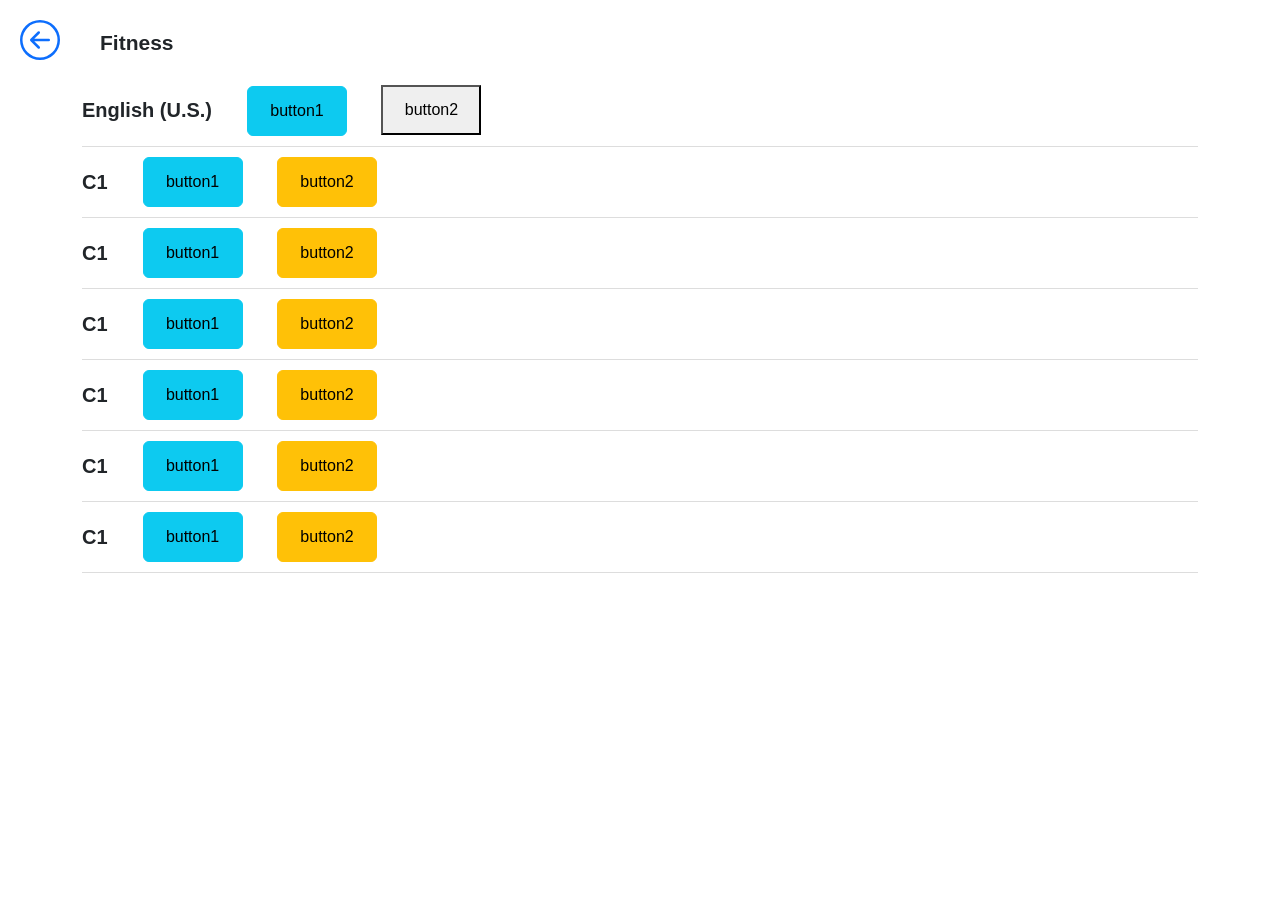
==== fitness.html @ 7d535995 "Add files via upload" ====
<!DOCTYPE html>
<html lang="vi">
<head>
    <meta charset="UTF-8">
    <title>Fitness</title>
    <meta name="viewport" content="width=device-width, initial-scale=1, maximum-scale=1">

    <link
        href="https://cdn.jsdelivr.net/npm/bootstrap@5.3.2/dist/css/bootstrap.min.css"
        rel="stylesheet"
    >

    <!-- Custom CSS -->
    <link rel="stylesheet" href="style.css">
</head>
<body>
<div class="header">
    <div>
        <a href="index.html"><svg xmlns="http://www.w3.org/2000/svg" width="16" height="16" fill="currentColor" class="bi bi-arrow-left-circle" viewBox="0 0 16 16">
          <path fill-rule="evenodd" d="M1 8a7 7 0 1 0 14 0A7 7 0 0 0 1 8m15 0A8 8 0 1 1 0 8a8 8 0 0 1 16 0m-4.5-.5a.5.5 0 0 1 0 1H5.707l2.147 2.146a.5.5 0 0 1-.708.708l-3-3a.5.5 0 0 1 0-.708l3-3a.5.5 0 1 1 .708.708L5.707 7.5z"/>
        </svg></a>
        <h3 class="display-5">Fitness</h3>
    </div>
</div>
<div class="container">
    <div class="item">
        <div class="left">
            <p>English (U.S.)</p>
        </div>
        <div class="right">
            <button class="btn btn-info" data-id="Are you busy and do not have time to exercise?
Are you not confident because belly fat?
Want to have a firm butt?">button1</button>
            <button class="Fixed a few minor bugs!">button2</button>
        </div>
    </div>
    <div class="item">
        <div class="left">
            <p>C1</p>
        </div>
        <div class="right">
            <button class="btn btn-info" data-id="Hello">button1</button>
            <button class="btn btn-warning" data-id="Hello">button2</button>
        </div>
    </div>
    <div class="item">
        <div class="left">
            <p>C1</p>
        </div>
        <div class="right">
            <button class="btn btn-info" data-id="Hello">button1</button>
            <button class="btn btn-warning" data-id="Hello">button2</button>
        </div>
    </div>
    <div class="item">
        <div class="left">
            <p>C1</p>
        </div>
        <div class="right">
            <button class="btn btn-info" data-id="Hello">button1</button>
            <button class="btn btn-warning" data-id="Hello">button2</button>
        </div>
    </div>
    <div class="item">
        <div class="left">
            <p>C1</p>
        </div>
        <div class="right">
            <button class="btn btn-info" data-id="Hello">button1</button>
            <button class="btn btn-warning" data-id="Hello">button2</button>
        </div>
    </div>
    <div class="item">
        <div class="left">
            <p>C1</p>
        </div>
        <div class="right">
            <button class="btn btn-info" data-id="Hello">button1</button>
            <button class="btn btn-warning" data-id="Hello">button2</button>
        </div>
    </div>
    <div class="item">
        <div class="left">
            <p>C1</p>
        </div>
        <div class="right">
            <button class="btn btn-info" data-id="Hello">button1</button>
            <button class="btn btn-warning" data-id="Hello">button2</button>
        </div>
    </div>
</div>

<script src="app.js"></script>
</body>
</html>
---- style.css ----
body {
    font-family: Arial;
    padding: 20px;
    padding-top: 10px;
}
input {
    width: 100%;
    padding: 12px;
    font-size: 18px;
}
#reader {
    width: 100%;
    margin-top: 20px;
    display: none;
}
h3{
	text-align: center;
	font-size: 21px !important;
    font-weight: bold !important;
    margin-bottom: 20px;
    margin-top: 20px;
}

p{
	font-style: italic;
	text-align: center;
	font-size: 11px;
    margin-bottom: 10px !important;
}
#barcodeDS, #barcodeChiThi{
	height: 55px;
}
button {
	height: 50px;
	width: 150px;
}
#ket-qua{
	height: 50px;
    color: #fff;
    text-align: center;
    justify-content: center;
    border-radius: 10px;
    margin-top: 5px;
    display: flex;
    align-items: center;
    font-size: 38px;
    margin-bottom: 10px;
}
.header{

}
.input-group-text{
	height: 55px;
    border-radius: 7px 0 0 7px;
    font-weight: bold;
}
.item{
    display: flex;
    border-bottom: 1px solid #ddd;
    padding: 10px 0 10px 0;
}
.item p{
    font-size: 20px;
    font-weight: bold;
    margin-right: 20px;
    margin-top: 10px;
    font-style: normal;
}
.item button{
    width: 100px;
    margin: 0 15px 0 15px;
}
.item button.active{
    background-color: #c1c1c1 !important;
}
svg{
    width: 40px;
    height: 40px;
}
.header div {
    display: flex;
}
.header a {
    margin-top: 10px;
    margin-right: 40px;
}
.link a{
    margin: 0 10px 0 10px;
    padding: 15px 20px;
}
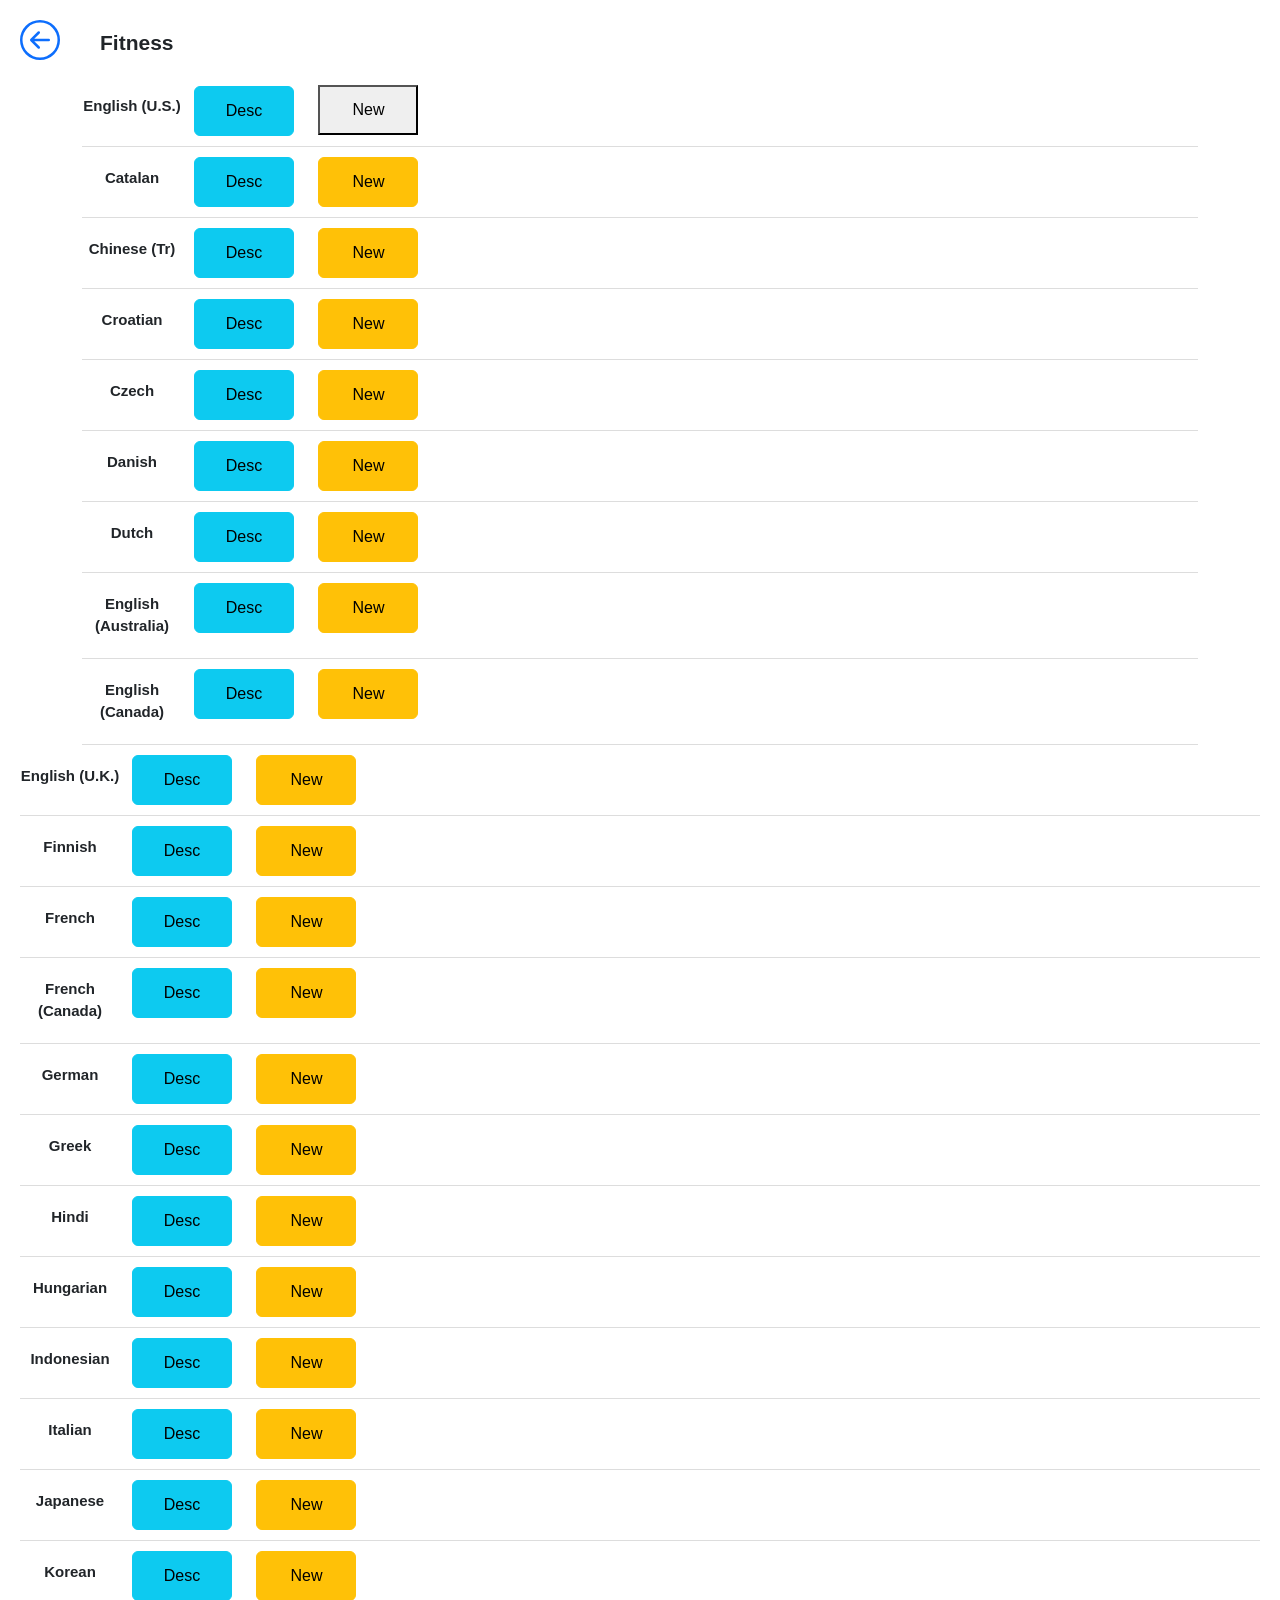
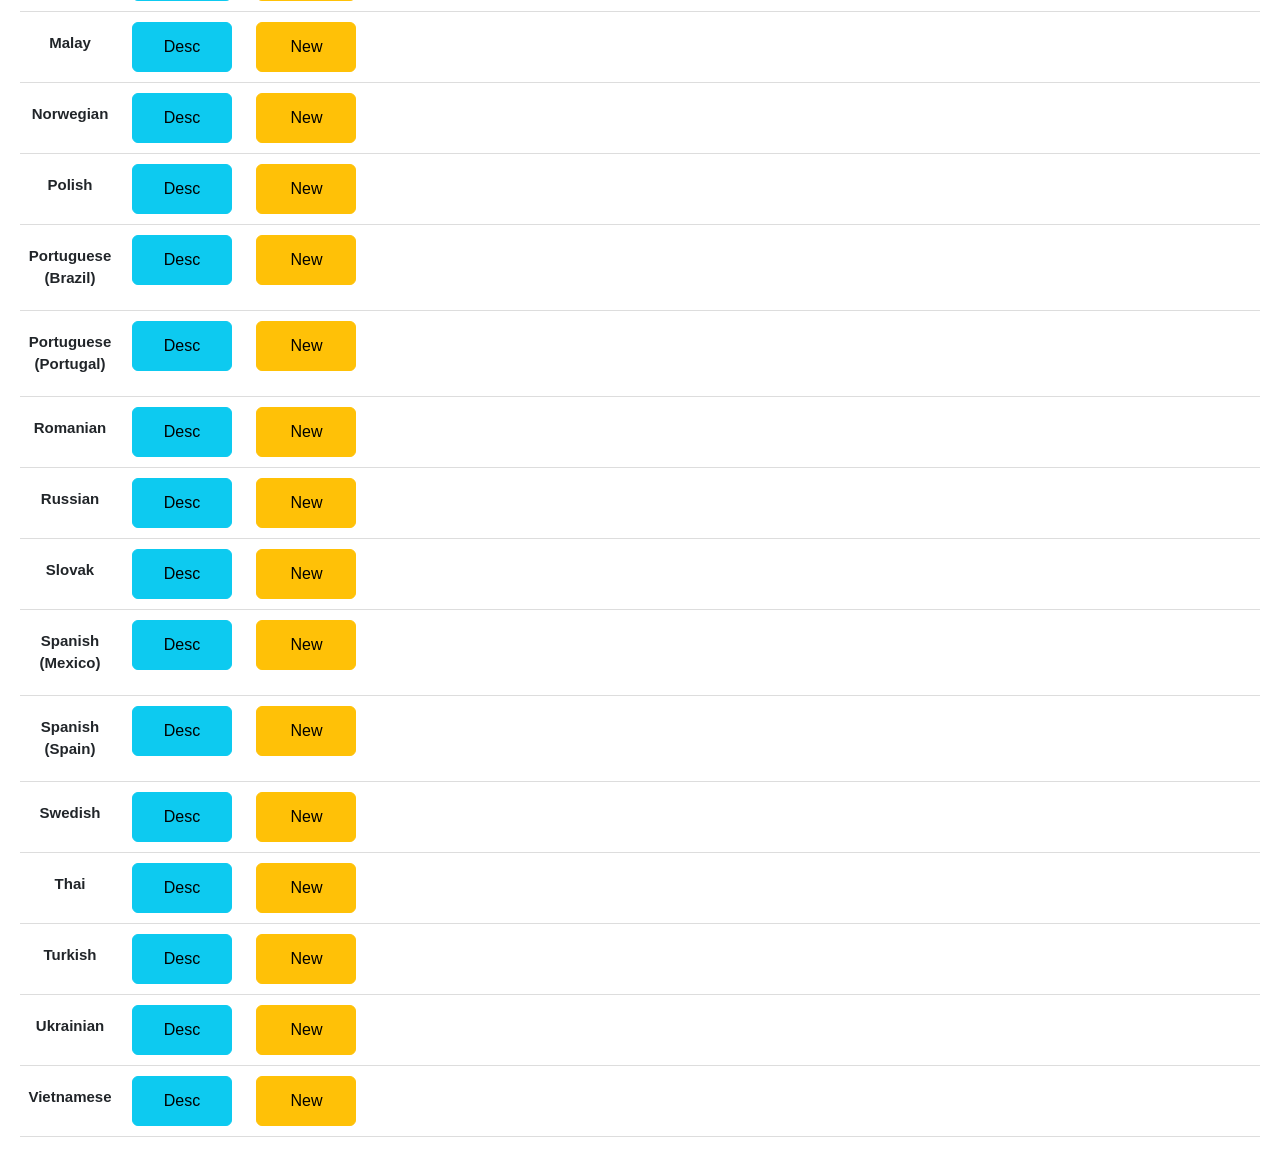
==== commit 3a4295ed: "Add files via upload" ====
--- a/fitness.html
+++ b/fitness.html
@@ -30,64 +30,397 @@
         <div class="right">
             <button class="btn btn-info" data-id="Are you busy and do not have time to exercise?
 Are you not confident because belly fat?
-Want to have a firm butt?">button1</button>
-            <button class="Fixed a few minor bugs!">button2</button>
-        </div>
-    </div>
-    <div class="item">
-        <div class="left">
-            <p>C1</p>
-        </div>
-        <div class="right">
-            <button class="btn btn-info" data-id="Hello">button1</button>
-            <button class="btn btn-warning" data-id="Hello">button2</button>
-        </div>
-    </div>
-    <div class="item">
-        <div class="left">
-            <p>C1</p>
-        </div>
-        <div class="right">
-            <button class="btn btn-info" data-id="Hello">button1</button>
-            <button class="btn btn-warning" data-id="Hello">button2</button>
-        </div>
-    </div>
-    <div class="item">
-        <div class="left">
-            <p>C1</p>
-        </div>
-        <div class="right">
-            <button class="btn btn-info" data-id="Hello">button1</button>
-            <button class="btn btn-warning" data-id="Hello">button2</button>
-        </div>
-    </div>
-    <div class="item">
-        <div class="left">
-            <p>C1</p>
-        </div>
-        <div class="right">
-            <button class="btn btn-info" data-id="Hello">button1</button>
-            <button class="btn btn-warning" data-id="Hello">button2</button>
-        </div>
-    </div>
-    <div class="item">
-        <div class="left">
-            <p>C1</p>
-        </div>
-        <div class="right">
-            <button class="btn btn-info" data-id="Hello">button1</button>
-            <button class="btn btn-warning" data-id="Hello">button2</button>
-        </div>
-    </div>
-    <div class="item">
-        <div class="left">
-            <p>C1</p>
-        </div>
-        <div class="right">
-            <button class="btn btn-info" data-id="Hello">button1</button>
-            <button class="btn btn-warning" data-id="Hello">button2</button>
-        </div>
-    </div>
+Want to have a firm butt?">Desc</button>
+            <button class="Fixed a few minor bugs!">New</button>
+        </div>
+    </div>
+    <div class="item">
+        <div class="left">
+            <p>Catalan</p>
+        </div>
+        <div class="right">
+            <button class="btn btn-info" data-id="Esteu ocupats i no teniu temps per fer exercici?
+No confieu perquè el greix del ventre?
+Voleu tenir un cul ferm?">Desc</button>
+            <button class="btn btn-warning" data-id="S'han corregit alguns errors menors!">New</button>
+        </div>
+    </div>
+    <div class="item">
+        <div class="left">
+            <p>Chinese (Tr)</p>
+        </div>
+        <div class="right">
+            <button class="btn btn-info" data-id="你是不是很忙沒時間運動？
+你是否因為腹部的脂肪而感到不自在？
+想要擁有性感、堅挺的臀部嗎？">Desc</button>
+            <button class="btn btn-warning" data-id="修復了一些小錯誤！">New</button>
+        </div>
+    </div>
+    <div class="item">
+        <div class="left">
+            <p>Croatian</p>
+        </div>
+        <div class="right">
+            <button class="btn btn-info" data-id="Jeste li zauzeti i nemate vremena za vježbanje?
+Niste sigurni jer vam je trbuh debeo?
+Želite imati čvrsto dupe?">Desc</button>
+            <button class="btn btn-warning" data-id="Ispravljeno je nekoliko manjih grešaka!">New</button>
+        </div>
+    </div>
+    <div class="item">
+        <div class="left">
+            <p>Czech</p>
+        </div>
+        <div class="right">
+            <button class="btn btn-info" data-id="Jste zaneprázdněni a nemáte čas cvičit?
+Nejste si jisti, protože břišní tuk?
+Chcete mít pevný zadek?">Desc</button>
+            <button class="btn btn-warning" data-id="Opraveno několik drobných chyb!">New</button>
+        </div>
+    </div>
+    <div class="item">
+        <div class="left">
+            <p>Danish</p>
+        </div>
+        <div class="right">
+            <button class="btn btn-info" data-id="Har du travlt og har du ikke tid til at dyrke motion?
+Er du ikke sikker, fordi mavefedt?
+Vil du have en fast numse?">Desc</button>
+            <button class="btn btn-warning" data-id="Ispravljeno je nekoliko manjih grešaka!">New</button>
+        </div>
+    </div>
+    <div class="item">
+        <div class="left">
+            <p>Dutch</p>
+        </div>
+        <div class="right">
+            <button class="btn btn-info" data-id="Har du travlt og har du ikke tid til at dyrke motion?
+Er du ikke sikker, fordi mavefedt?
+Vil du have en fast numse?">Desc</button>
+            <button class="btn btn-warning" data-id="Een paar kleine bugs opgelost!">New</button>
+        </div>
+    </div>
+    <div class="item">
+        <div class="left">
+            <p>English (Australia)</p>
+        </div>
+        <div class="right">
+            <button class="btn btn-info" data-id="Are you busy and do not have time to exercise?
+Are you not confident because belly fat?
+Want to have a firm butt?">Desc</button>
+            <button class="btn btn-warning" data-id="Fixed a few minor bugs!">New</button>
+        </div>
+    </div>
+    <div class="item">
+        <div class="left">
+            <p>English (Canada)</p>
+        </div>
+        <div class="right">
+            <button class="btn btn-info" data-id="Are you busy and do not have time to exercise?
+Are you not confident because belly fat?
+Want to have a firm butt?">Desc</button>
+            <button class="btn btn-warning" data-id="Korjattu muutama pieni bugi!">New</button>
+        </div>
+    </div>
+    </div>
+    <div class="item">
+        <div class="left">
+            <p>English (U.K.)</p>
+        </div>
+        <div class="right">
+            <button class="btn btn-info" data-id="Are you busy and do not have time to exercise?
+Are you not confident because belly fat?
+Want to have a firm butt?">Desc</button>
+            <button class="btn btn-warning" data-id="Fixed a few minor bugs!">New</button>
+        </div>
+    </div>
+    <div class="item">
+        <div class="left">
+            <p>Finnish</p>
+        </div>
+        <div class="right">
+            <button class="btn btn-info" data-id="Oletko kiireinen eikä sinulla ole aikaa harjoitella?
+Etkö ole varma, koska vatsa on rasvaa?
+Haluatko kiinteän peput?">Desc</button>
+            <button class="btn btn-warning" data-id="Korjattu muutama pieni bugi!">New</button>
+        </div>
+    </div>
+    <div class="item">
+        <div class="left">
+            <p>French</p>
+        </div>
+        <div class="right">
+            <button class="btn btn-info" data-id="Êtes-vous occupé et n’avez pas le temps de faire de l’exercice?
+N’êtes-vous pas confiant parce que la graisse du ventre?
+Vous voulez avoir un cul ferme?">Desc</button>
+            <button class="btn btn-warning" data-id="Correction de quelques bugs mineurs !">New</button>
+        </div>
+    </div>
+    <div class="item">
+        <div class="left">
+            <p>French (Canada)</p>
+        </div>
+        <div class="right">
+            <button class="btn btn-info" data-id="Êtes-vous occupé et n’avez pas le temps de faire de l’exercice?
+N’êtes-vous pas confiant parce que la graisse du ventre?
+Vous voulez avoir un cul ferme?">Desc</button>
+            <button class="btn btn-warning" data-id="Correction de quelques bugs mineurs !">New</button>
+        </div>
+    </div>
+    <div class="item">
+        <div class="left">
+            <p>German</p>
+        </div>
+        <div class="right">
+            <button class="btn btn-info" data-id="Bist du beschäftigt und hast keine Zeit zu trainieren?
+Bist du nicht zuversichtlich, weil Bauchfett?
+Willst du einen festen Hintern haben?">Desc</button>
+            <button class="btn btn-warning" data-id="Ein paar kleinere Fehler behoben!">New</button>
+        </div>
+    </div>
+
+    <div class="item">
+        <div class="left">
+            <p>Greek</p>
+        </div>
+        <div class="right">
+            <button class="btn btn-info" data-id="Είστε απασχολημένοι και δεν έχετε χρόνο για άσκηση;
+Δεν είστε σίγουροι γιατί το λίπος στην κοιλιά;
+Θέλετε να έχετε σταθερό πισινό;">Desc</button>
+            <button class="btn btn-warning" data-id="Διορθώθηκαν μερικά μικρά σφάλματα!">New</button>
+        </div>
+    </div>
+    <div class="item">
+        <div class="left">
+            <p>Hindi</p>
+        </div>
+        <div class="right">
+            <button class="btn btn-info" data-id="क्या आप व्यस्त हैं और आपके पास व्यायाम करने का समय नहीं है?
+पेट की चर्बी के कारण क्या आप आश्वस्त नहीं हैं?
+एक दृढ़ बट रखना चाहते हैं?">Desc</button>
+            <button class="btn btn-warning" data-id="कुछ छोटी-मोटी बग्स ठीक कर दी गईं!">New</button>
+        </div>
+    </div>
+    <div class="item">
+        <div class="left">
+            <p>Hungarian</p>
+        </div>
+        <div class="right">
+            <button class="btn btn-info" data-id="Elfoglalt vagy, és nincs időd gyakorolni?
+Öntudatos a hasa körüli zsír miatt?
+Szeretne szexi, határozott fenekét?">Desc</button>
+            <button class="btn btn-warning" data-id="Kijavítottunk néhány kisebb hibát!">New</button>
+        </div>
+    </div>
+    <div class="item">
+        <div class="left">
+            <p>Indonesian</p>
+        </div>
+        <div class="right">
+            <button class="btn btn-info" data-id="Apakah Anda sibuk dan tidak punya waktu untuk berolahraga?
+Apakah Anda sadar diri karena lemak di sekitar perut Anda?
+Ingin memiliki bokong yang seksi dan kencang?">Desc</button>
+            <button class="btn btn-warning" data-id="Memperbaiki beberapa bug kecil!">New</button>
+        </div>
+    </div>
+    <div class="item">
+        <div class="left">
+            <p>Italian</p>
+        </div>
+        <div class="right">
+            <button class="btn btn-info" data-id="Sei impegnato e non hai tempo per fare esercizio?
+Sei impacciato a causa del grasso intorno alla pancia?
+Vuoi avere un sedere sexy e sodo?">Desc</button>
+            <button class="btn btn-warning" data-id="Risolti alcuni bug minori!">New</button>
+        </div>
+    </div>
+    <div class="item">
+        <div class="left">
+            <p>Japanese</p>
+        </div>
+        <div class="right">
+            <button class="btn btn-info" data-id="あなたは忙しく、運動する時間がありませんか？
+腹が太っているので自信がない？
+しっかりしたお尻をしたいですか？">Desc</button>
+            <button class="btn btn-warning" data-id="いくつかの小さなバグを修正しました!">New</button>
+        </div>
+    </div>
+    
+    <div class="item">
+        <div class="left">
+            <p>Korean</p>
+        </div>
+        <div class="right">
+            <button class="btn btn-info" data-id="바쁘거나 운동 할 시간이 없습니까?
+배가 뚱뚱하기 때문에 자신감이 없습니까?
+회사 엉덩이를 갖고 싶습니까?">Desc</button>
+            <button class="btn btn-warning" data-id="몇 가지 사소한 버그를 수정했습니다!">New</button>
+        </div>
+    </div>
+    <div class="item">
+        <div class="left">
+            <p>Malay</p>
+        </div>
+        <div class="right">
+            <button class="btn btn-info" data-id="Adakah anda sibuk dan tidak mempunyai masa untuk bersenam?
+Adakah anda tidak yakin kerana perut gemuk?
+Ingin mempunyai pantat tegas?">Desc</button>
+            <button class="btn btn-warning" data-id="Memperbaiki beberapa pepijat kecil!">New</button>
+        </div>
+    </div>
+   
+    <div class="item">
+        <div class="left">
+            <p>Norwegian</p>
+        </div>
+        <div class="right">
+            <button class="btn btn-info" data-id="Er du opptatt og har ikke tid til å trene?
+Er du ikke trygg fordi magefett?
+Vil du ha en fast rumpe?">Desc</button>
+            <button class="btn btn-warning" data-id="Rettet noen små feil!">New</button>
+        </div>
+    </div>
+    <div class="item">
+        <div class="left">
+            <p>Polish</p>
+        </div>
+        <div class="right">
+            <button class="btn btn-info" data-id="Jesteś zajęty i nie masz czasu na ćwiczenia?
+Czy nie jesteś pewny siebie, bo gruby brzuch?
+Chcesz mieć jędrny tyłek?">Desc</button>
+            <button class="btn btn-warning" data-id="Naprawiono kilka drobnych błędów!">New</button>
+        </div>
+    </div>
+    <div class="item">
+        <div class="left">
+            <p>Portuguese (Brazil)</p>
+        </div>
+        <div class="right">
+            <button class="btn btn-info" data-id="Você está ocupado e não tem tempo para se exercitar?
+Você não está confiante por causa da gordura na barriga?
+Quer ter um bumbum firme?">Desc</button>
+            <button class="btn btn-warning" data-id="Corrigidos alguns pequenos bugs!">New</button>
+        </div>
+    </div>
+    <div class="item">
+        <div class="left">
+            <p>Portuguese (Portugal)</p>
+        </div>
+        <div class="right">
+            <button class="btn btn-info" data-id="Você está ocupado e não tem tempo para se exercitar?
+Você não está confiante por causa da gordura na barriga?
+Quer ter um bumbum firme?">Desc</button>
+            <button class="btn btn-warning" data-id="Corrigidos alguns pequenos bugs!">New</button>
+        </div>
+    </div>
+    <div class="item">
+        <div class="left">
+            <p>Romanian</p>
+        </div>
+        <div class="right">
+            <button class="btn btn-info" data-id="Ești ocupat și nu ai timp să faci sport?
+Nu esti increzator pentru ca grasimea pe burta?
+Vrei să ai un fund ferm?">Desc</button>
+            <button class="btn btn-warning" data-id="S-au remediat câteva erori minore!">New</button>
+        </div>
+    </div>
+    <div class="item">
+        <div class="left">
+            <p>Russian</p>
+        </div>
+        <div class="right">
+            <button class="btn btn-info" data-id="Вы заняты и у вас нет времени заниматься спортом?
+Вы смущаетесь из-за жира вокруг живота?
+Хотите иметь сексуальную упругую попку?">Desc</button>
+            <button class="btn btn-warning" data-id="Исправлено несколько мелких ошибок!">New</button>
+        </div>
+    </div>
+    <div class="item">
+        <div class="left">
+            <p>Slovak</p>
+        </div>
+        <div class="right">
+            <button class="btn btn-info" data-id="Ste zaneprázdnení a nemáte čas na cvičenie?
+Nie ste si istí, pretože brušný tuk?
+Chcete mať pevný zadok?">Desc</button>
+            <button class="btn btn-warning" data-id="Opravených niekoľko menších chýb!">New</button>
+        </div>
+    </div>
+     <div class="item">
+        <div class="left">
+            <p>Spanish (Mexico)</p>
+        </div>
+        <div class="right">
+            <button class="btn btn-info" data-id="¿Estás ocupado y no tienes tiempo para hacer ejercicio?
+¿No tienes confianza debido a la grasa abdominal?
+¿Quieres tener un trasero firme?">Desc</button>
+            <button class="btn btn-warning" data-id="¡Se corrigieron algunos errores menores!">New</button>
+        </div>
+    </div>
+    <div class="item">
+        <div class="left">
+            <p>Spanish (Spain)</p>
+        </div>
+        <div class="right">
+            <button class="btn btn-info" data-id="¿Estás ocupado y no tienes tiempo para hacer ejercicio?
+¿No tienes confianza debido a la grasa abdominal?
+¿Quieres tener un trasero firme?">Desc</button>
+            <button class="btn btn-warning" data-id="¡Se corrigieron algunos errores menores!">New</button>
+        </div>
+    </div>
+    <div class="item">
+        <div class="left">
+            <p>Swedish</p>
+        </div>
+        <div class="right">
+            <button class="btn btn-info" data-id="Är du upptagen och har inte tid att träna?
+Är du självmedveten på grund av fettet runt magen?
+Vill du ha en sexig, fast rumpa?">Desc</button>
+            <button class="btn btn-warning" data-id="Fixat några mindre buggar!">New</button>
+        </div>
+    </div><div class="item">
+        <div class="left">
+            <p>Thai</p>
+        </div>
+        <div class="right">
+            <button class="btn btn-info" data-id="คุณยุ่งและไม่มีเวลาออกกำลังกายหรือไม่?
+คุณประหม่าเพราะไขมันรอบท้องของคุณหรือไม่?
+อยากมีก้นที่เซ็กซี่และกระชับ?">Desc</button>
+            <button class="btn btn-warning" data-id="แก้ไขข้อบกพร่องเล็กๆ น้อยๆ เล็กน้อย!">New</button>
+        </div>
+    </div><div class="item">
+        <div class="left">
+            <p>Turkish</p>
+        </div>
+        <div class="right">
+            <button class="btn btn-info" data-id="Meşgul müsünüz ve egzersiz yapmak için zamanınız yok mu?
+Göbek yağından dolayı kendine güvenmiyor musun?
+Sıkı bir popoya sahip olmak ister misiniz?">Desc</button>
+            <button class="btn btn-warning" data-id="Birkaç küçük hata düzeltildi!">New</button>
+        </div>
+    
+    </div><div class="item">
+        <div class="left">
+            <p>Ukrainian</p>
+        </div>
+        <div class="right">
+            <button class="btn btn-info" data-id="Ви зайняті і не маєте часу на тренування?
+Ви не впевнені в собі, тому що жир на животі?
+Хочете мати міцну попу?">Desc</button>
+            <button class="btn btn-warning" data-id="Виправлено кілька дрібних помилок!">New</button>
+        </div>
+    </div><div class="item">
+        <div class="left">
+            <p>Vietnamese</p>
+        </div>
+        <div class="right">
+            <button class="btn btn-info" data-id="Bạn là người bận rộn và không có thời gian tập thể dục?
+Bạn tự ti vì nhúm mỡ quanh bụng mình?
+Bạn muốn có bờ mông gợi cảm, săn chắc?">Desc</button>
+            <button class="btn btn-warning" data-id="Đã sửa một số lỗi nhỏ!">New</button>
+        </div>
+    </div>
+    
 </div>
 
 <script src="app.js"></script>
--- a/style.css
+++ b/style.css
@@ -60,15 +60,16 @@
     padding: 10px 0 10px 0;
 }
 .item p{
-    font-size: 20px;
+    font-size: 15px;
     font-weight: bold;
-    margin-right: 20px;
+    margin-right: 2px;
     margin-top: 10px;
     font-style: normal;
+    width: 100px;
 }
 .item button{
     width: 100px;
-    margin: 0 15px 0 15px;
+    margin: 0 10px 0 10px;
 }
 .item button.active{
     background-color: #c1c1c1 !important;
